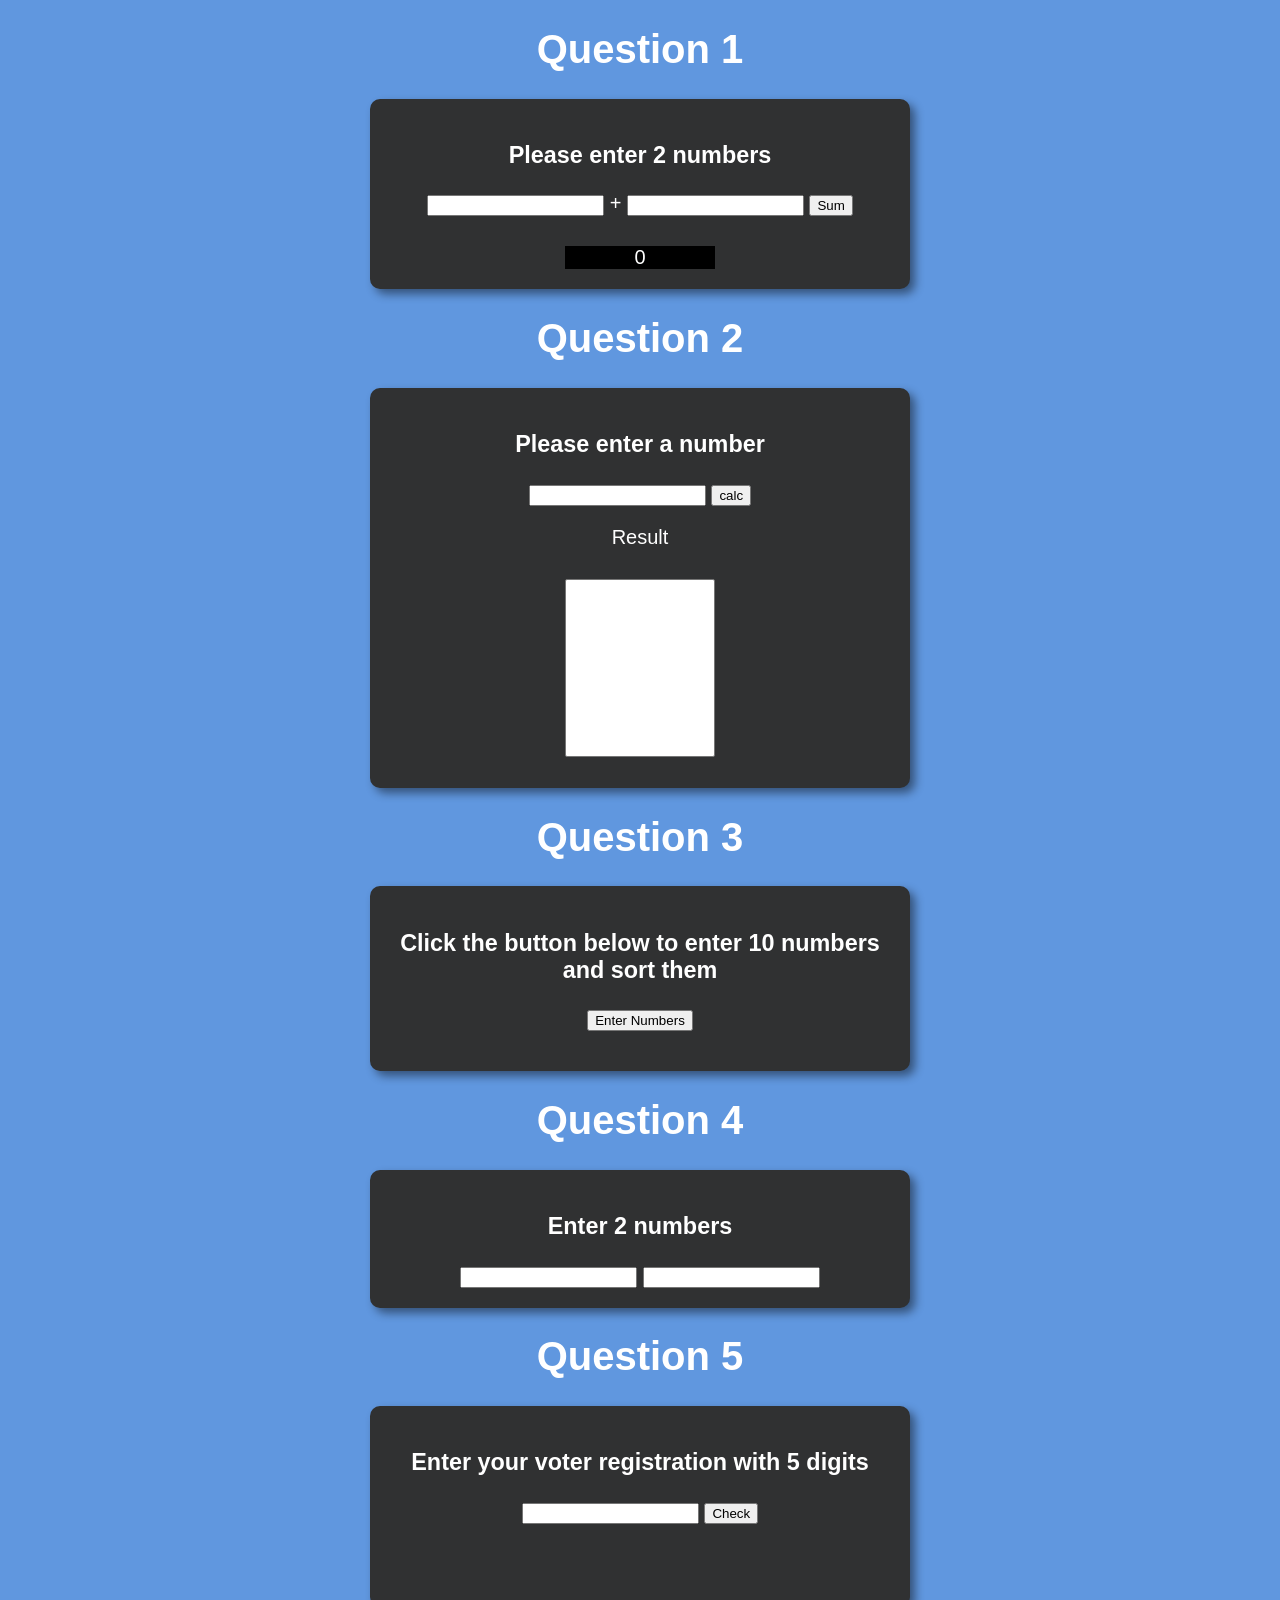
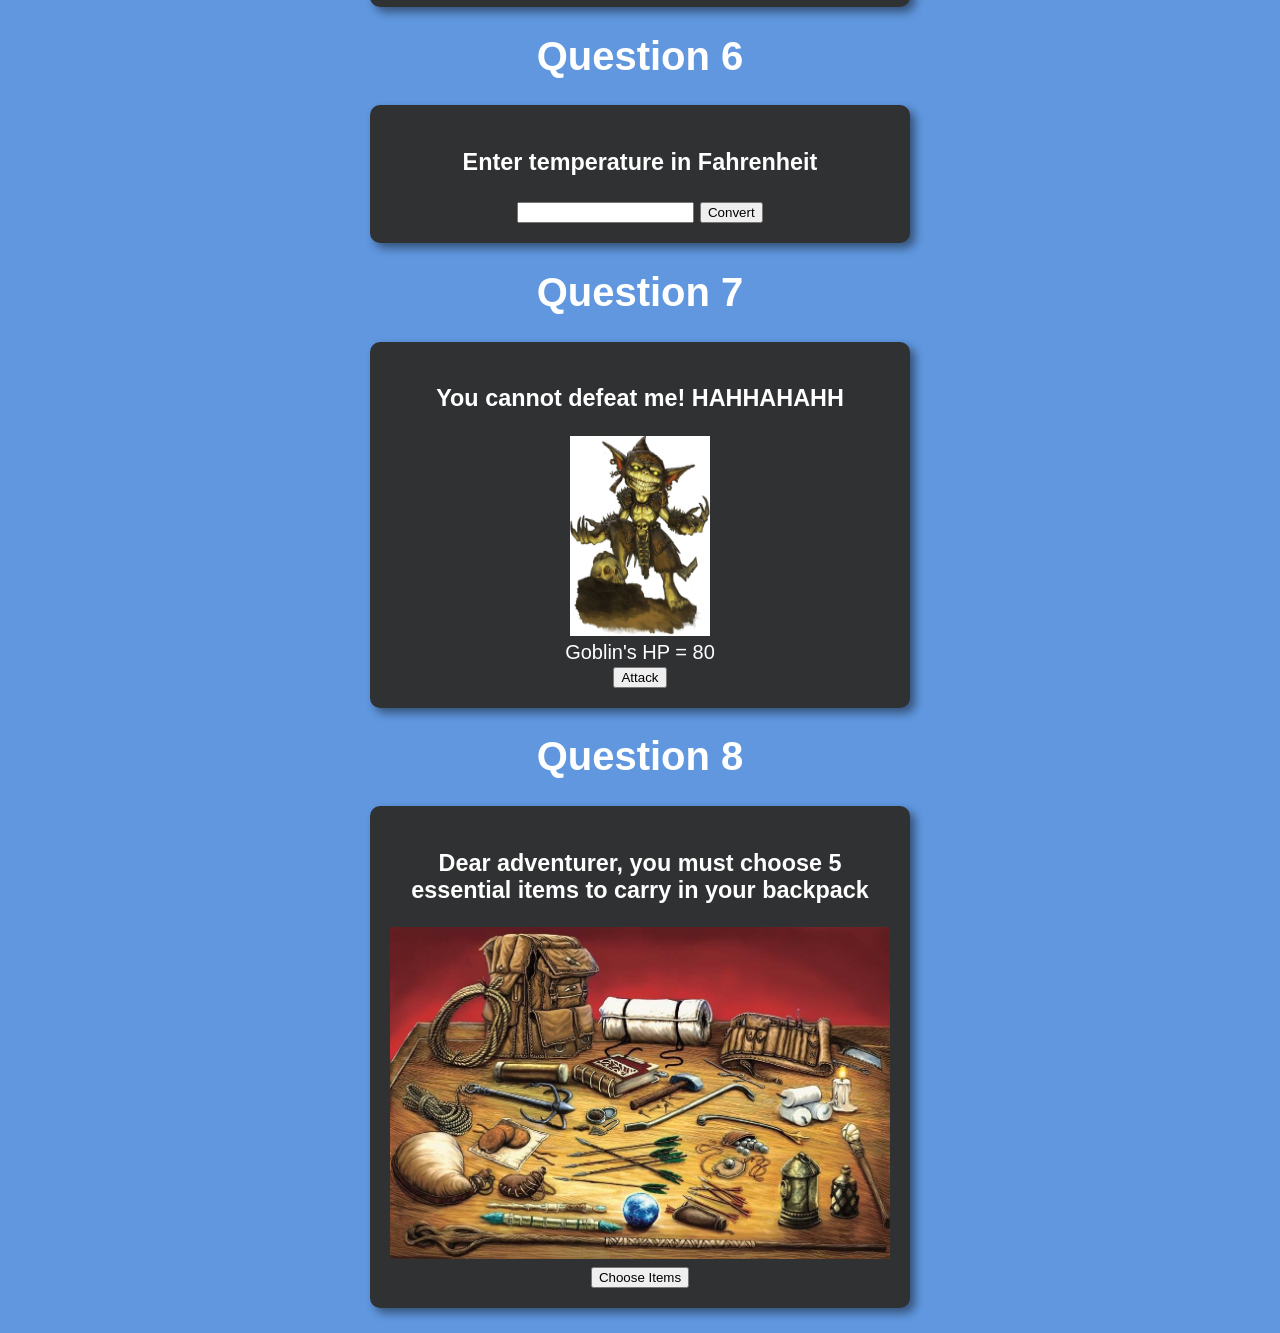
==== index.html @ 4c7edd25 "Some changes on question 5" ====
<!DOCTYPE html>
<html lang="en">
<head>
    <meta charset="UTF-8">
    <meta name="viewport" content="width=device-width, initial-scale=1.0">
    <meta http-equiv="X-UA-Compatible" content="ie=edge">
    <title></title>
    <link rel="stylesheet" href="css/style.css">
</head>
<body>

<header> 
    <h1> Question 1</h1>
</header> 
<section>
<div id="layer"></div>
    <form id="calc">
        
        <h3>Please enter 2 numbers  </h3>  
        <input type="number" id="n1"/> 
        
        <label id="add"> + </label>
            
        <input type="number" id="n2" />
        <input type="button" id="calc" value="Sum" onclick="sum()">
        <div id="res">  0 </div>
        
    </form>
</div>
</section>
<h1> Question 2</h1>
<section>
<div id="layer"></div>
    <form id="calc">
        
        <h3>Please enter a number  </h3>  
        <input type="number" id="nmult"/> 
    
        <input type="button" id="calc" value="calc" onclick="mu()">
        <br>
        <div id="tab"> Result </div>

        <select name="numbers" id="resmult" size="11">

        </select>
    </form>
</div>
</section>

<h1> Question 3</h1>
<section>
<div id="layer"></div>
    <form id="calc">
        
        <h3 id="oi">Click the button below to enter 10 numbers and sort them</h3>  
        <input type="button" id="sort" value="Enter Numbers" onclick="test()">
        <br>
        <div id="tab2"></div>
</form>
</div>
</section>


<h1> Question 4</h1>
<section>
<div id="layer"></div>
    <form id="calc">
        
        <h3 id="oi">Enter 2 numbers</h3>  
       <input type="number" id="num1"> 
       <input type="number" id="num2" onkeyup="show()"> 
    
       <div id="hidden" class="hidden"> 
        <input type="button" class="btn4" id="ad" value="Sum" onclick="sum2()">
        <input type="button" class="btn4" id="sub" value="Sub" onclick="subt()">
        <input type="button" class="btn4" id="mult" value="Multiplication" onclick="mul()">
        <input type="button" class="btn4" id="divi" value="Division" onclick="div()">
        <br>
        <div id="res4"></div>
        </div>       
    </form>
</div>
</section>

<h1> Question 5</h1>
<section>
<div id="layer">
   <!-- <form id="calc"> --> 
        
        <h3 id="oi">Enter your voter registration with 5 digits </h3>  
       <input type="number" id="voter"> 
       <input type="button" id="sort" value="Check" onclick="showcandidacts()">
       
    
       <div class="hidden" id="hidden2"> 
           <div class="hidden" id="candidate1">
               <h3> Vote on Oswaldo </h3>
               <img src="img/sad.jpg" class="imgbasic" id="c1"> <br>
                <input type="button" class="btnvote" id="vote1" value="Vote" onclick="vt1()">
           </div>
           <div class="hidden" id="candidate2">
           <h3> Vote on Pedro </h3>
           <img src="img/sad1.jpg" class="imgbasic" id="c2"> <br>
                <input type="button" class="btnvote" id="vote2" value="Vote" onclick="vt2()">
                </div>
           </div>
                    <br>
        <div id="resvote"></div>
        </div>    
    
</section>

    
<h1> Question 6</h1>
<section>
<div id="layer"></div>
    <form id="calc">
        
        <h3 id="oi">Enter temperature in Fahrenheit</h3>  
       <input type="number" id="temp"> 
       <input type="button" class="btn" id="convert" value="Convert" onclick="convertTemp()">
    
        <br>
        <div id="res6"></div>
    </form>
</section>


<h1> Question 7</h1>
<section>
<div id="layer"></div>
    <form id="calc">
        
        <h3 id="gsays">You cannot defeat me! HAHHAHAHH</h3> 
        <img src="img/goblin.jpg" id="imggoblin" class="imgbasic">
        <div id="hpgoblin">Goblin's HP = 80</div> 
        <div id="damage"></div>
       <input type="button" class="btn" id="atk" value="Attack" onclick="atkGoblin()">
    
        <br>
        <div id="res7"></div>
    </form>

</section>

<h1> Question 8</h1>
<section>

    <form id="calc">
        
        <h3 id="bckpck"> Dear adventurer, you must choose 5 essential items to carry in your backpack</h3> 
        <img src="img/backpack.jpg" id="imgbackpack">
       <input type="button" class="btn" id="chooseItems" value="Choose Items" onclick="addToBck()">
    
        <br>
        <div id="res8"></div>
     
    </form>

</section>
<script src="javascript/script.js"> </script>
</body>
</html>
---- css/style.css ----
section {
    background-color: #303132;
    border-radius: 10px;
    padding: 20px;
    width: 500px;
    margin: 25px auto;
    box-shadow: 5px 5px 10px rgba(0, 0, 0, 0.459);
    text-align: center;

}

body {
    background: rgb(96, 151, 223);
    font: normal 15pt Arial;
    text-align: center;
}

h1 {
    color: white;
    text-align: center;
}

#calc{
    text-align: center;
    
}
#res{
    background-color: black;
    width: 150px;
    
    
    margin: auto;
    margin-top: 30px;

}    
    #resmult{
        background-color: white;
        width: 150px;
        margin: 10px auto;
        margin-top: 10px;
    
 
}

h3{
    color: white;
}

#add{
    color: white;
}
#tab{
    text-align: center;
    color: white;
    margin: 20px;

}

#tab2{
    text-align: center;
    color: white;
    margin: 20px;

}

.hidden{
    display:none;
    margin: 20px;
   
}

#res4{
    color: white;
    
    margin: 10px auto;
    margin-top: 10px;
}

#candidate1{
    width: 50;
    margin: auto 10px;
    
}
#candidate2{
 
    width: 50;
}

.imgbasic{
    width: 140px;
    height: 200px;
}
#hidden2{
   
    
    display: flex;
    justify-content: center;
    text-align: center;
}

div{
    color: white;
}

#imgbackpack{
    width: 500px;
}
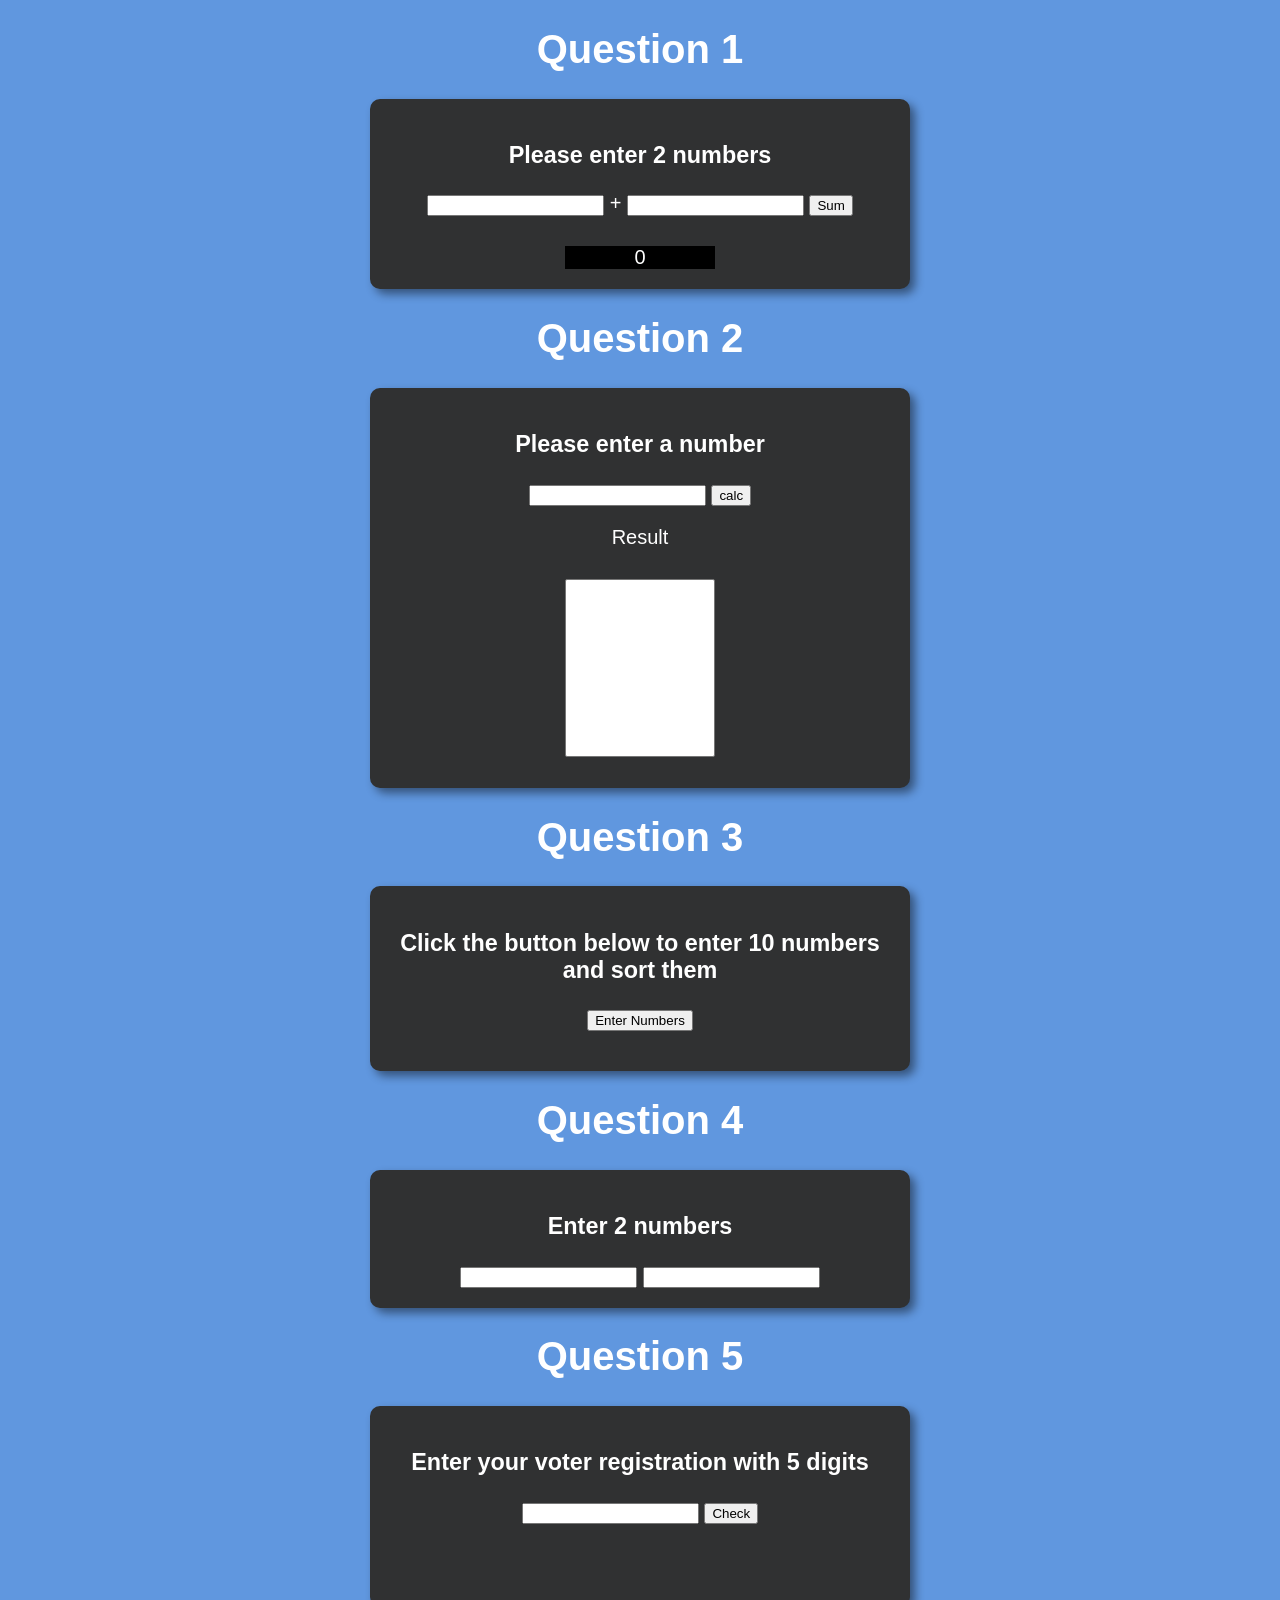
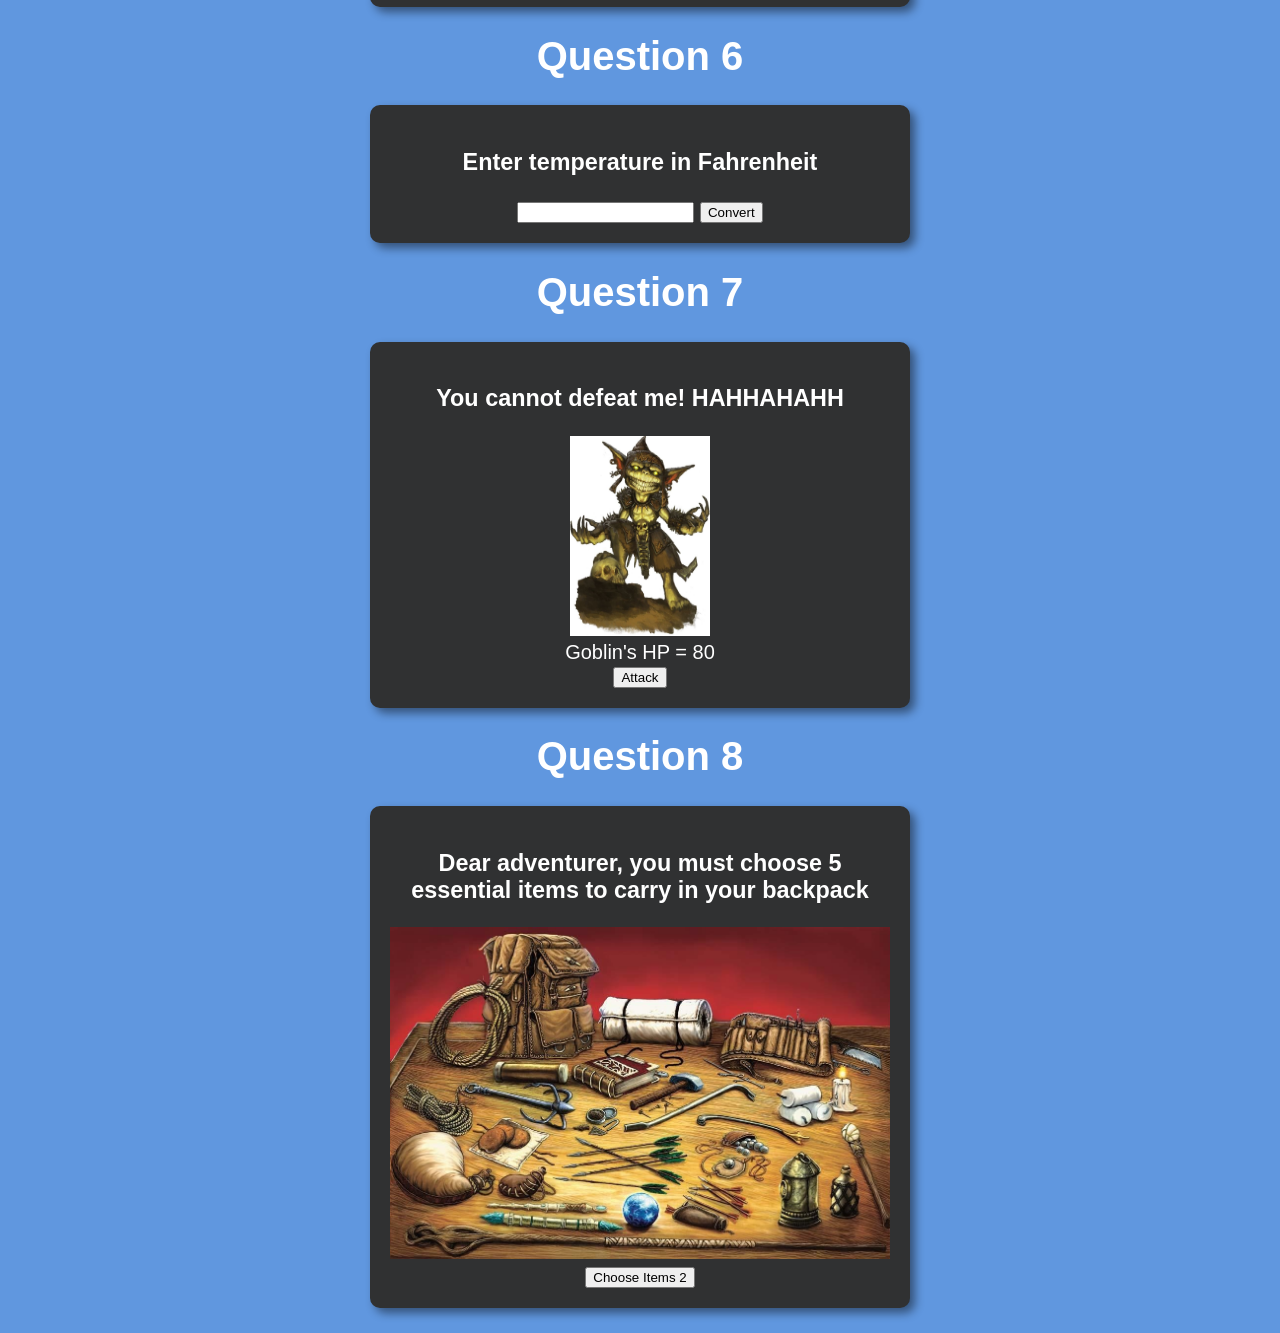
==== commit 24f40bdb: "changing on convert temp" ====
--- a/index.html
+++ b/index.html
@@ -3,7 +3,7 @@
 <head>
     <meta charset="UTF-8">
     <meta name="viewport" content="width=device-width, initial-scale=1.0">
-    <meta http-equiv="X-UA-Compatible" content="ie=edge">
+    <meta content="ie=edge" http-equiv="X-UA-Compatible">
     <title></title>
     <link rel="stylesheet" href="css/style.css">
 </head>
@@ -26,7 +26,7 @@
         <div id="res">  0 </div>
         
     </form>
-</div>
+
 </section>
 <h1> Question 2</h1>
 <section>
@@ -42,9 +42,9 @@
 
         <select name="numbers" id="resmult" size="11">
 
-        </select>
+        </select>      
     </form>
-</div>
+
 </section>
 
 <h1> Question 3</h1>
@@ -55,9 +55,9 @@
         <h3 id="oi">Click the button below to enter 10 numbers and sort them</h3>  
         <input type="button" id="sort" value="Enter Numbers" onclick="test()">
         <br>
-        <div id="tab2"></div>
-</form>
-</div>
+        <div id="tab2"></div>    
+    </form>
+
 </section>
 
 
@@ -77,18 +77,46 @@
         <input type="button" class="btn4" id="divi" value="Division" onclick="div()">
         <br>
         <div id="res4"></div>
-        </div>       
+        </div>         
     </form>
-</div>
+
 </section>
+
+<!-- <h1> Question 5</h1>
+<section>
+<div id="layer">
+    <form id="calc"> 
+        
+        <h3 id="oi">Enter your voter registration with 5 digits </h3>  
+       <input type="number" id="voter"> 
+       <input type="button" id="sort" value="Check" onclick="showcandidacts()">
+       
+    
+       <div class="hidden" id="hidden2"> 
+           <div class="hidden" id="candidate1">
+               <h3> Vote on Oswaldo from the Partido Saber</h3>
+               <img src="img/sad.jpg" class="imgbasic" id="c1"> <br>
+                <input type="button" class="btnvote" id="vote1" value="Vote" onclick="vt1()">
+           </div>
+           <div class="hidden" id="candidate2">
+           <h3> Vote on Pedro </h3>
+           <img src="img/sad1.jpg" class="imgbasic" id="c2"> <br>
+                <input type="button" class="btnvote" id="vote2" value="Vote" onclick="vt2()">
+                </div>
+           </div>
+        <br>
+        <div id="res4" class="hidden"><input type="button" onclick="calcVotes()">
+        </div>  
+
+</section> -->
 
 <h1> Question 5</h1>
 <section>
 <div id="layer">
    <!-- <form id="calc"> --> 
         
-        <h3 id="oi">Enter your voter registration with 5 digits </h3>  
-       <input type="number" id="voter"> 
+        <h3 id="oi">Enter your voter registration with 5 digits </h3>
+       <input type="number" id="voter">
        <input type="button" id="sort" value="Check" onclick="showcandidacts()">
        
     
@@ -114,15 +142,13 @@
 <h1> Question 6</h1>
 <section>
 <div id="layer"></div>
-    <form id="calc">
-        
-        <h3 id="oi">Enter temperature in Fahrenheit</h3>  
-       <input type="number" id="temp"> 
-       <input type="button" class="btn" id="convert" value="Convert" onclick="convertTemp()">
-    
-        <br>
-        <div id="res6"></div>
-    </form>
+
+    <h3 id="oi">Enter temperature in Fahrenheit</h3>
+    <input type="number" id="temp">
+    <input type="button" class="btn" id="convert" value="Convert" onclick="convertTemp()">
+
+    <br>
+    <div id="res6"></div>
 </section>
 
 
@@ -134,12 +160,12 @@
         <h3 id="gsays">You cannot defeat me! HAHHAHAHH</h3> 
         <img src="img/goblin.jpg" id="imggoblin" class="imgbasic">
         <div id="hpgoblin">Goblin's HP = 80</div> 
-        <div id="damage"></div>
+        <div id="damage"></div> 
        <input type="button" class="btn" id="atk" value="Attack" onclick="atkGoblin()">
     
         <br>
         <div id="res7"></div>
-    </form>
+</form>
 
 </section>
 
@@ -149,12 +175,12 @@
     <form id="calc">
         
         <h3 id="bckpck"> Dear adventurer, you must choose 5 essential items to carry in your backpack</h3> 
-        <img src="img/backpack.jpg" id="imgbackpack">
-       <input type="button" class="btn" id="chooseItems" value="Choose Items" onclick="addToBck()">
+        <img src="img/backpack.jpg" id="imgbackpack" alt="Backpack">
+       <input type="button" class="btn" id="chooseItems" value="Choose Items 2" onclick="addToBck()">
     
         <br>
         <div id="res8"></div>
-     
+    
     </form>
 
 </section>
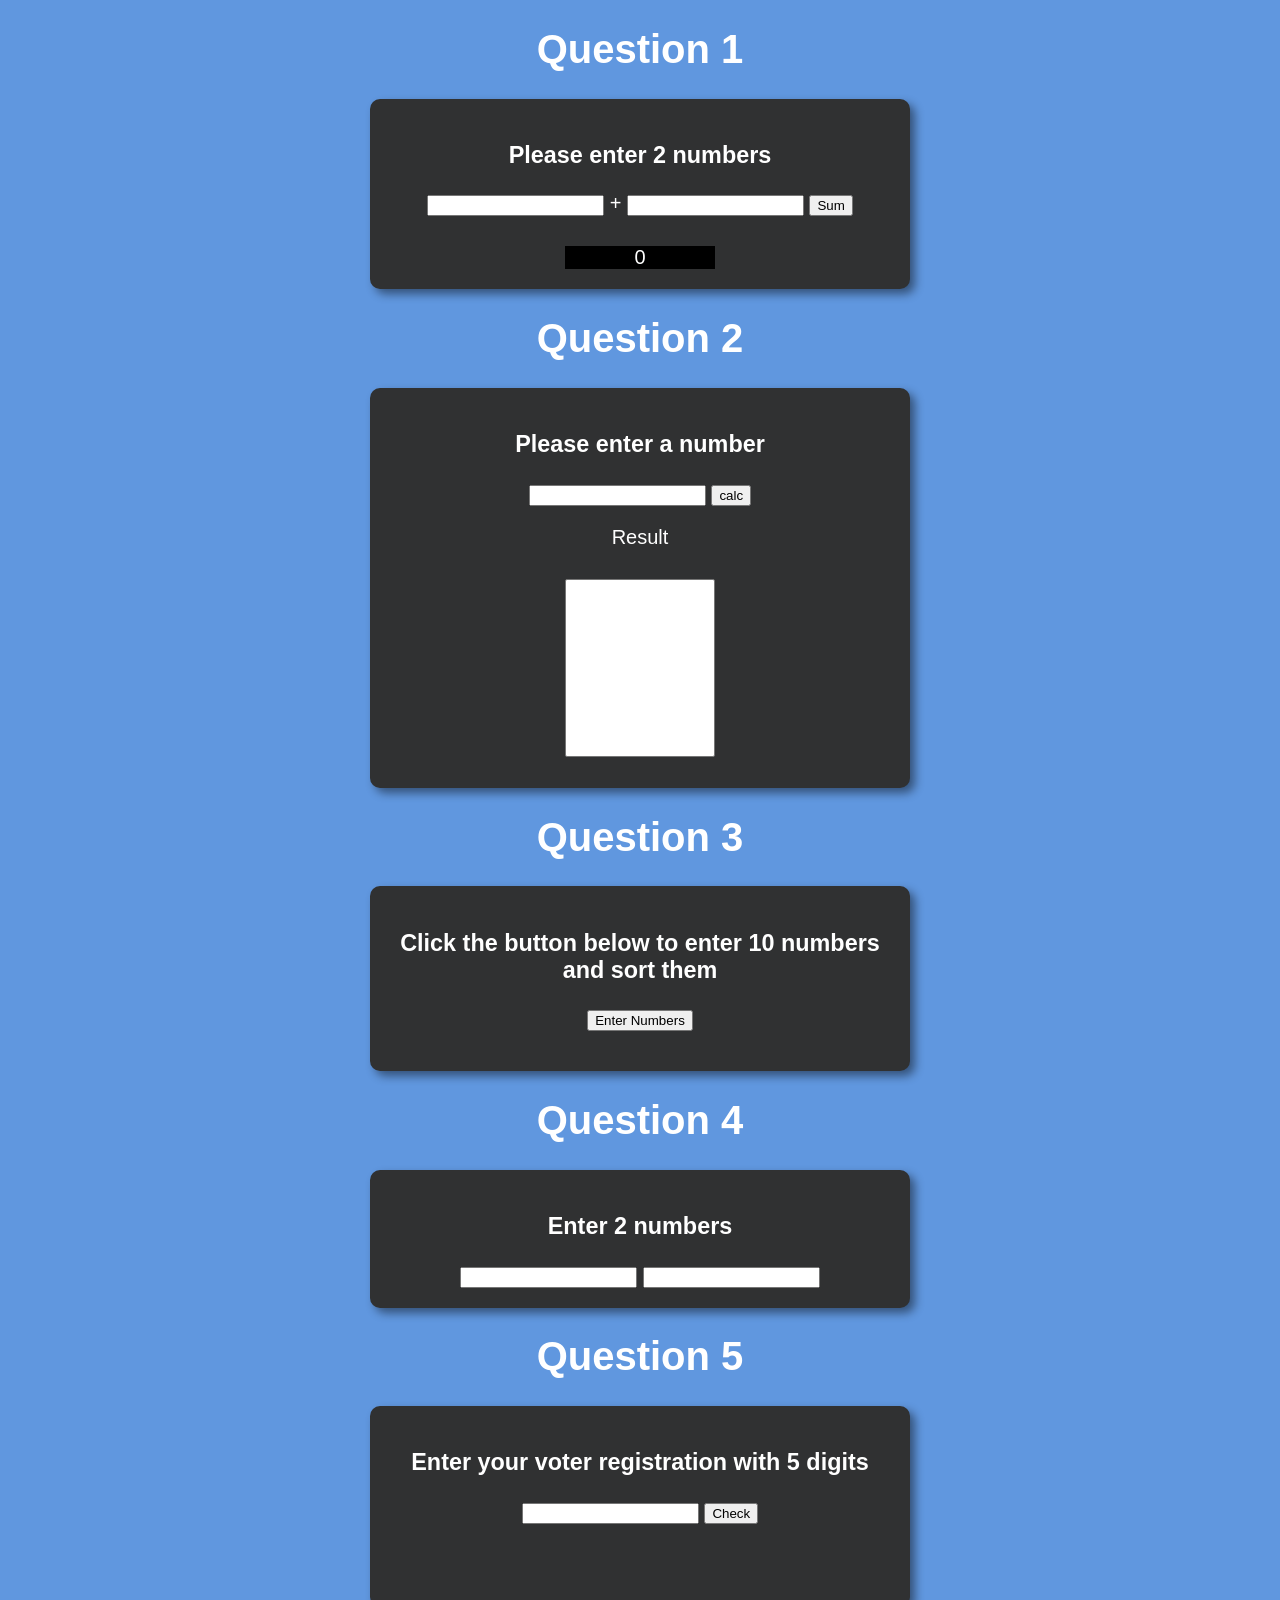
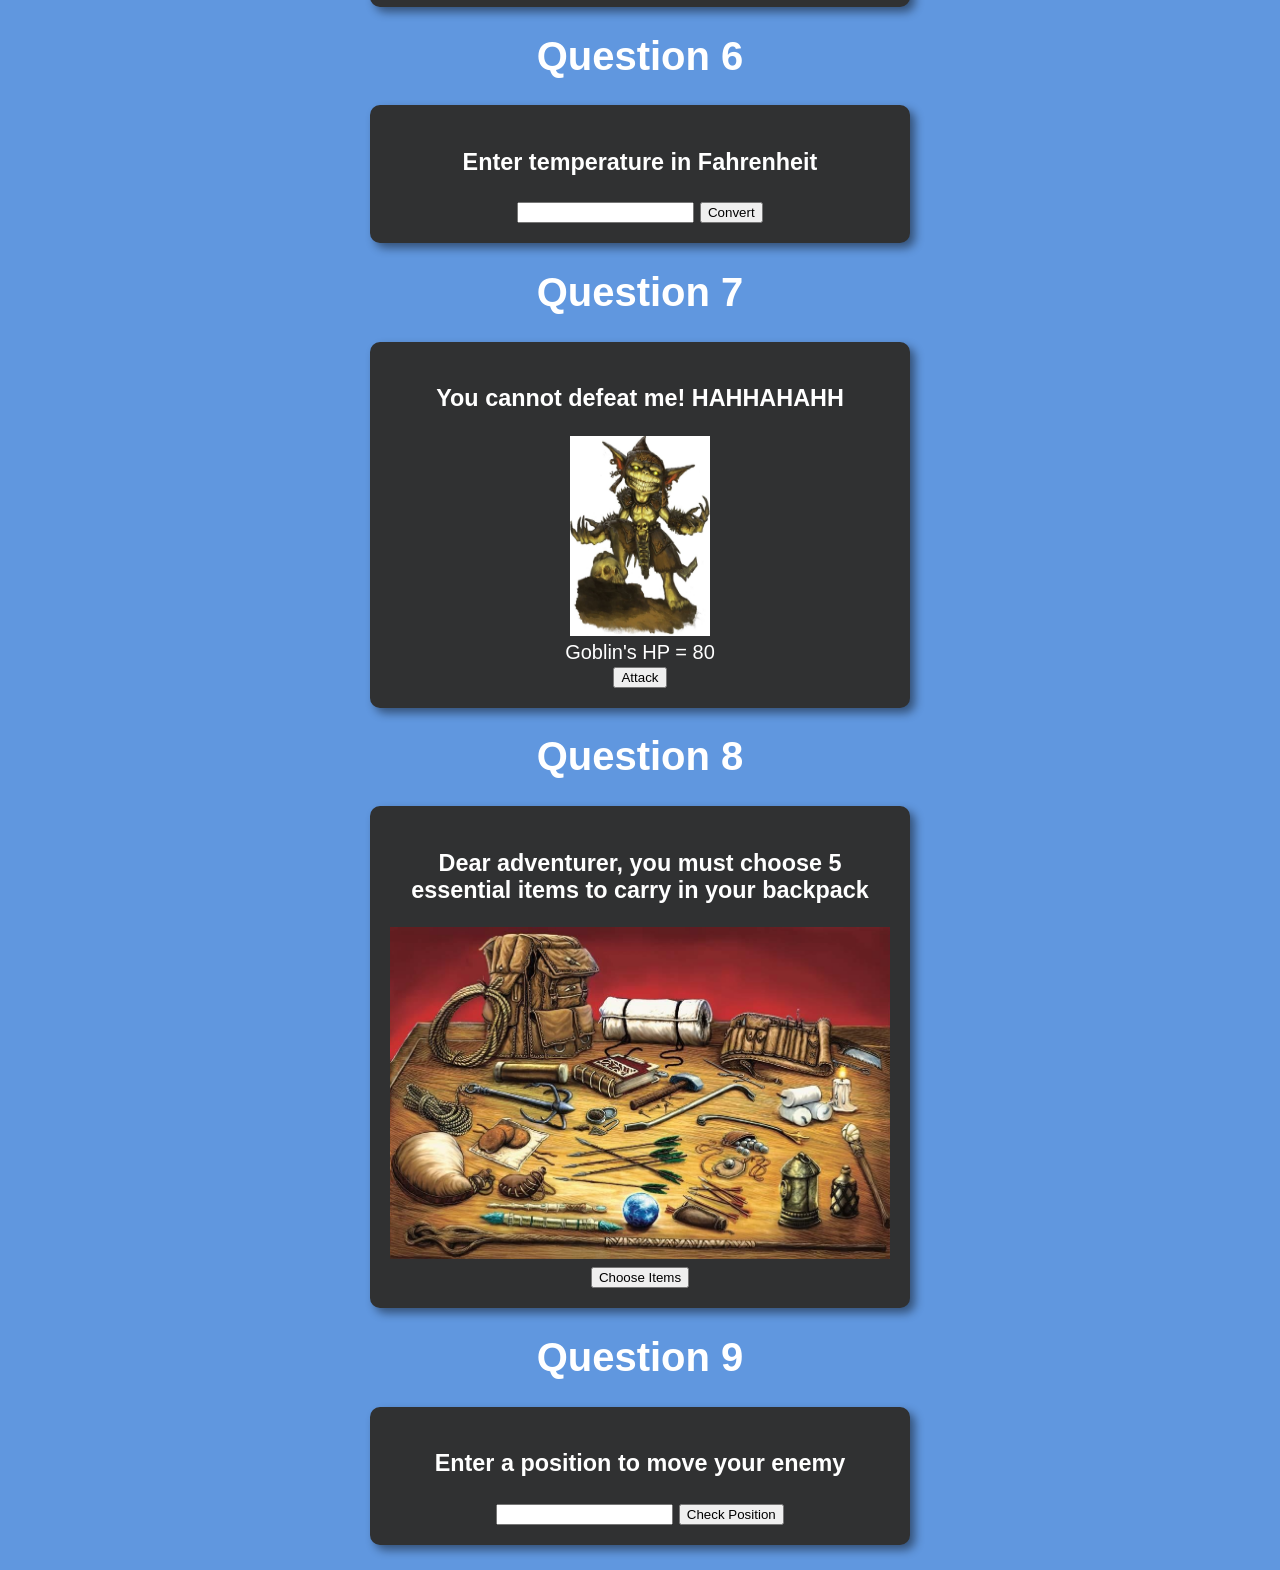
==== commit 678352dd: "a" ====
--- a/index.html
+++ b/index.html
@@ -3,7 +3,7 @@
 <head>
     <meta charset="UTF-8">
     <meta name="viewport" content="width=device-width, initial-scale=1.0">
-    <meta content="ie=edge" http-equiv="X-UA-Compatible">
+    <meta http-equiv="X-UA-Compatible" content="ie=edge">
     <title></title>
     <link rel="stylesheet" href="css/style.css">
 </head>
@@ -26,7 +26,7 @@
         <div id="res">  0 </div>
         
     </form>
-
+</div>
 </section>
 <h1> Question 2</h1>
 <section>
@@ -44,7 +44,7 @@
 
         </select>      
     </form>
-
+</div>
 </section>
 
 <h1> Question 3</h1>
@@ -57,7 +57,7 @@
         <br>
         <div id="tab2"></div>    
     </form>
-
+</div>
 </section>
 
 
@@ -79,7 +79,7 @@
         <div id="res4"></div>
         </div>         
     </form>
-
+</div>
 </section>
 
 <!-- <h1> Question 5</h1>
@@ -115,8 +115,8 @@
 <div id="layer">
    <!-- <form id="calc"> --> 
         
-        <h3 id="oi">Enter your voter registration with 5 digits </h3>
-       <input type="number" id="voter">
+        <h3 id="oi">Enter your voter registration with 5 digits </h3>  
+       <input type="number" id="voter"> 
        <input type="button" id="sort" value="Check" onclick="showcandidacts()">
        
     
@@ -142,13 +142,15 @@
 <h1> Question 6</h1>
 <section>
 <div id="layer"></div>
-
-    <h3 id="oi">Enter temperature in Fahrenheit</h3>
-    <input type="number" id="temp">
-    <input type="button" class="btn" id="convert" value="Convert" onclick="convertTemp()">
-
-    <br>
-    <div id="res6"></div>
+    <form id="calc">
+        
+        <h3 id="oi">Enter temperature in Fahrenheit</h3>  
+       <input type="number" id="temp"> 
+       <input type="button" class="btn" id="convert" value="Convert" onclick="convertTemp()">
+    
+        <br>
+        <div id="res6"></div>
+    </form>
 </section>
 
 
@@ -175,15 +177,30 @@
     <form id="calc">
         
         <h3 id="bckpck"> Dear adventurer, you must choose 5 essential items to carry in your backpack</h3> 
-        <img src="img/backpack.jpg" id="imgbackpack" alt="Backpack">
-       <input type="button" class="btn" id="chooseItems" value="Choose Items 2" onclick="addToBck()">
+        <img src="img/backpack.jpg" id="imgbackpack">
+       <input type="button" class="btn" id="chooseItems" value="Choose Items" onclick="addToBck()">
     
         <br>
         <div id="res8"></div>
     
     </form>
-
-</section>
+</section>
+
+
+<h1> Question 9</h1>
+<section>
+<div id="layer"></div>
+    <form id="calc">
+        
+        <h3 id="oi">Enter a position to move your enemy</h3>  
+        <input type="number" id="txtn">
+        <input type="button" id="btnMove" value="Check Position" onclick="LimitPosition()">
+        <br>
+        <div id="res9"></div>    
+    </form>
+</div>
+</section>
+
 <script src="javascript/script.js"> </script>
 </body>
 </html>
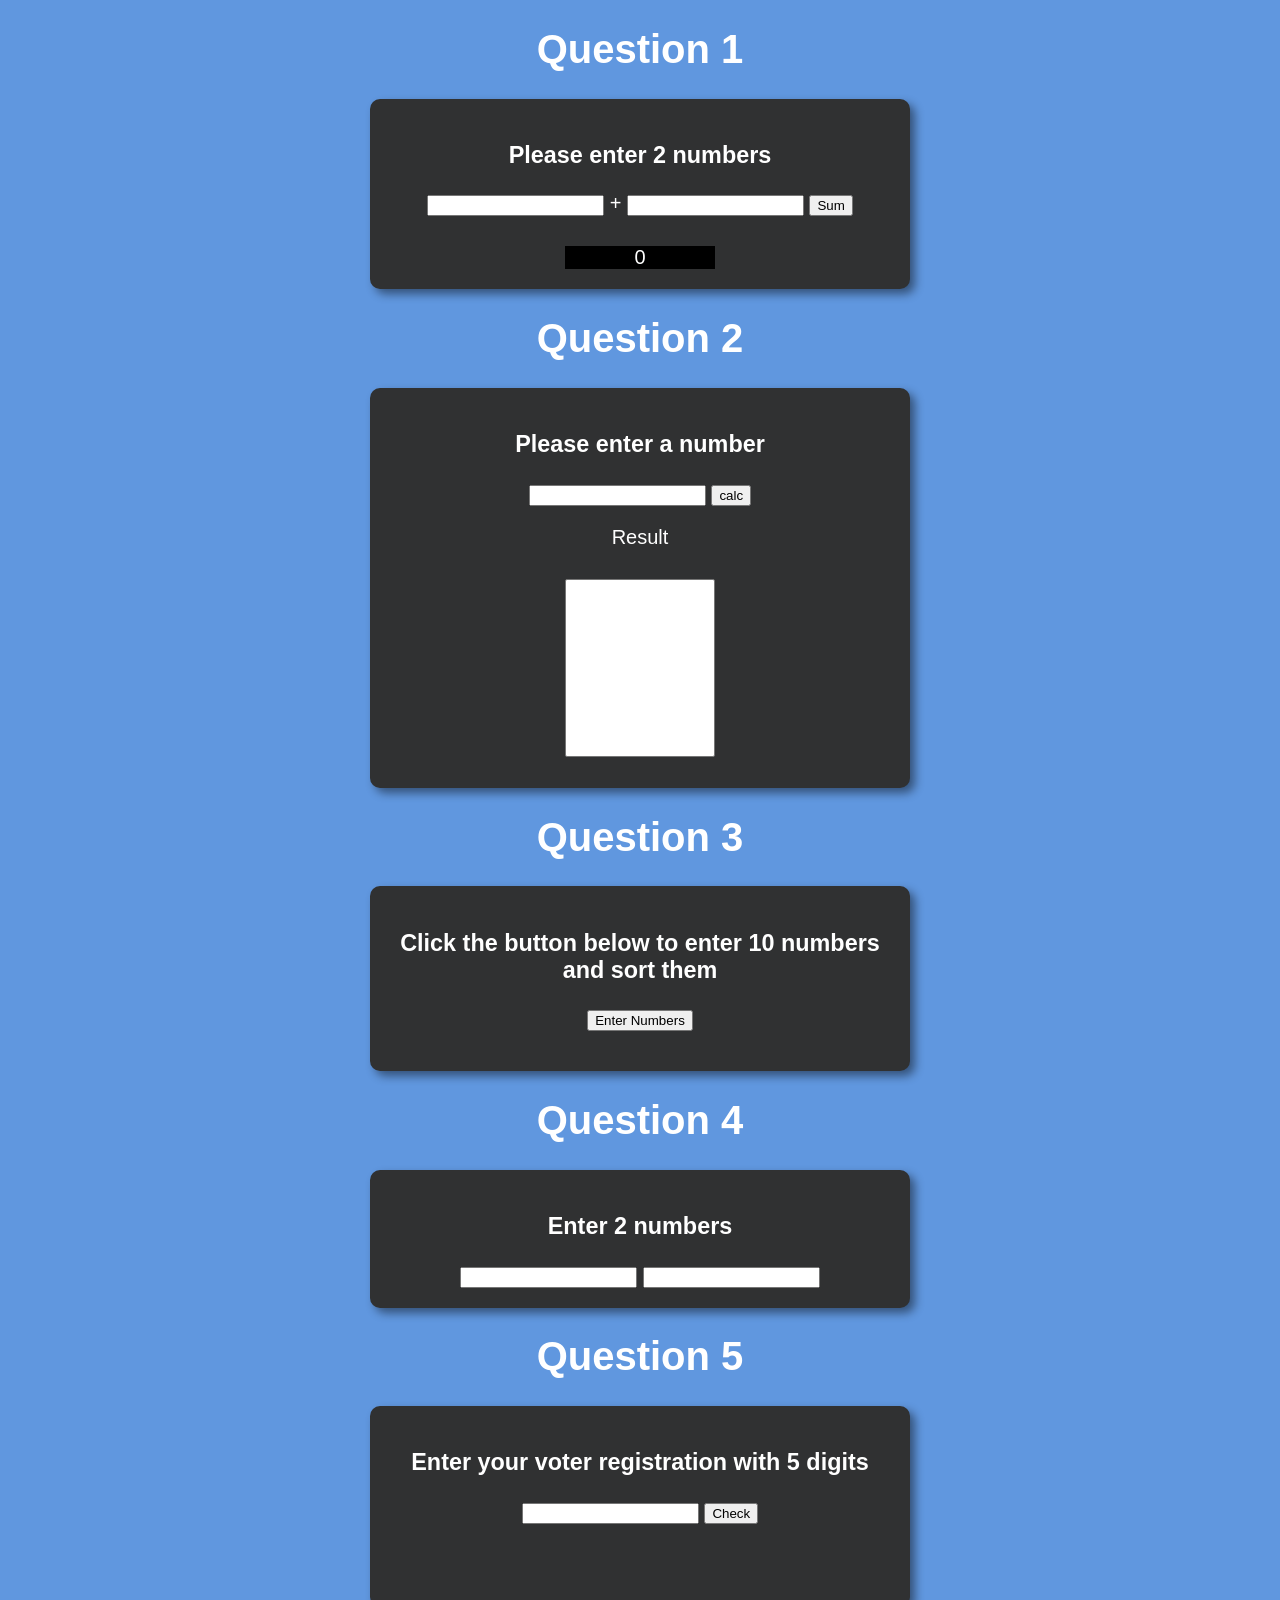
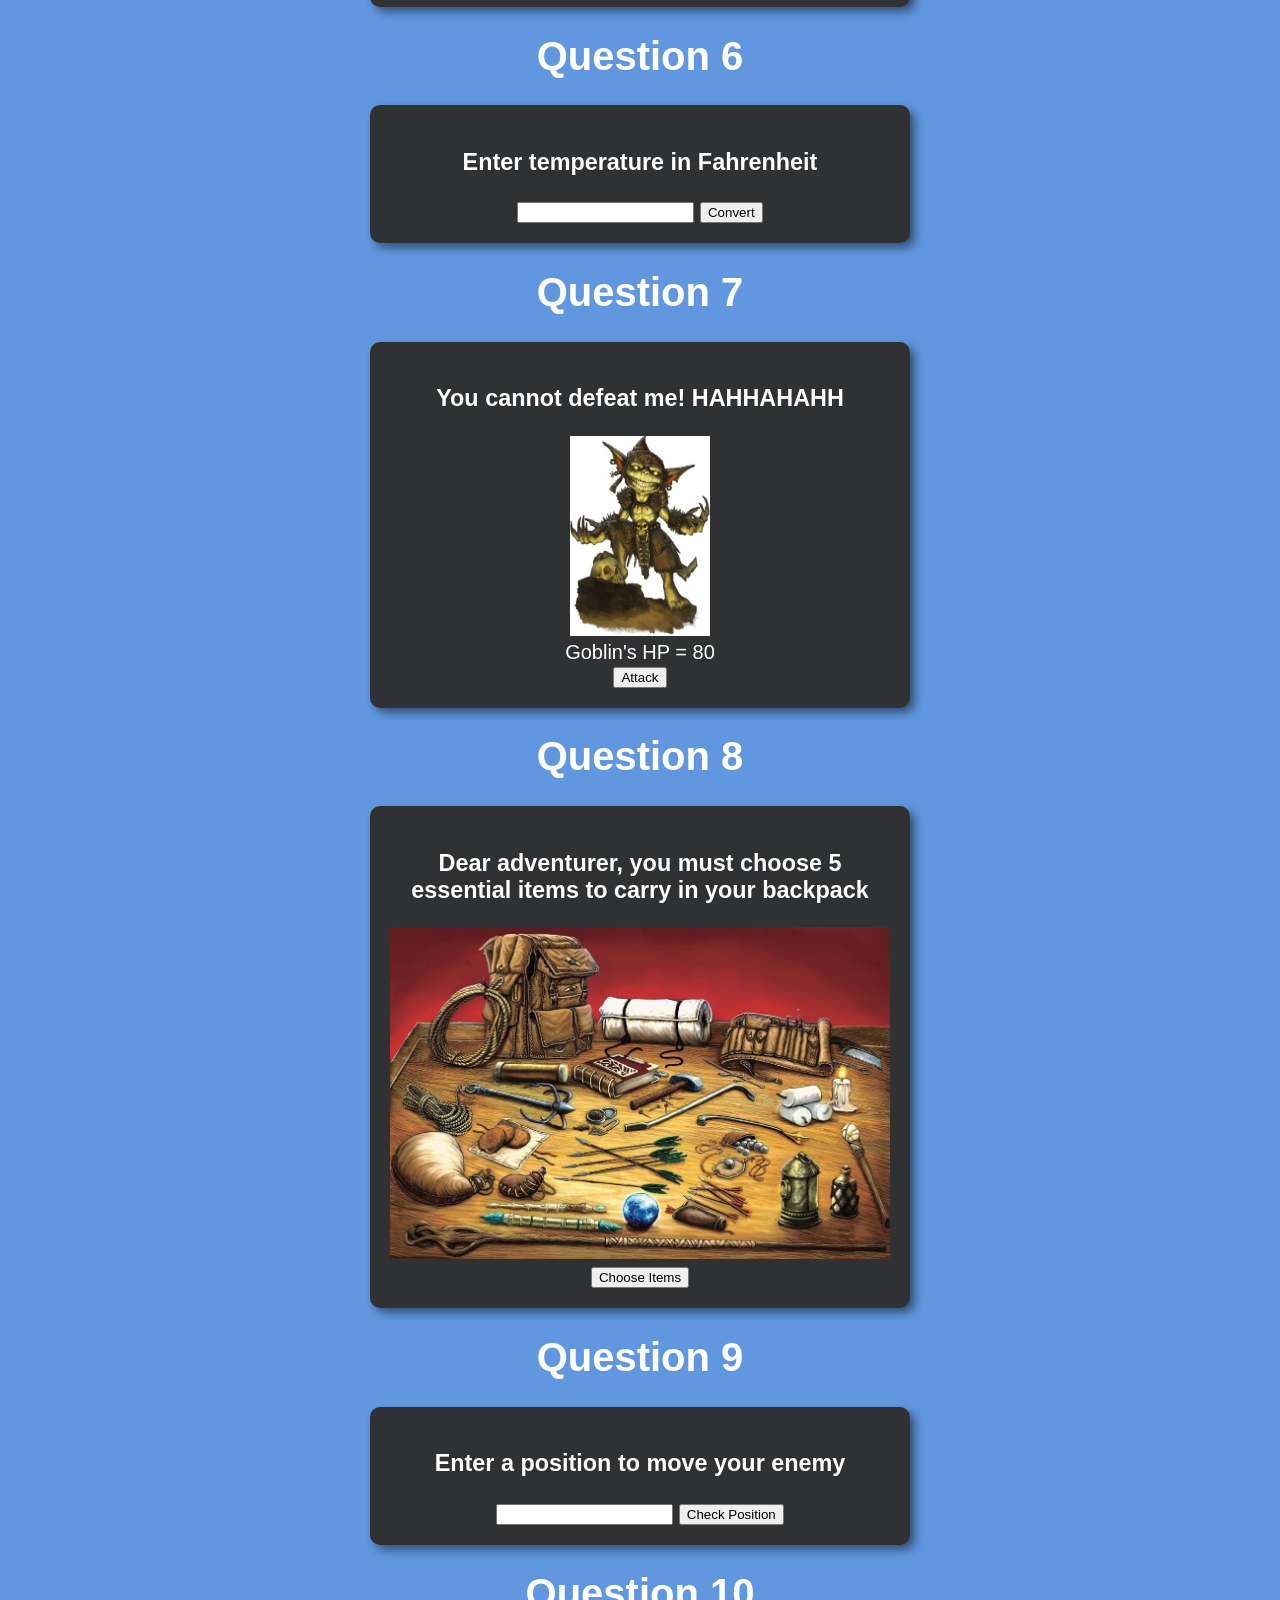
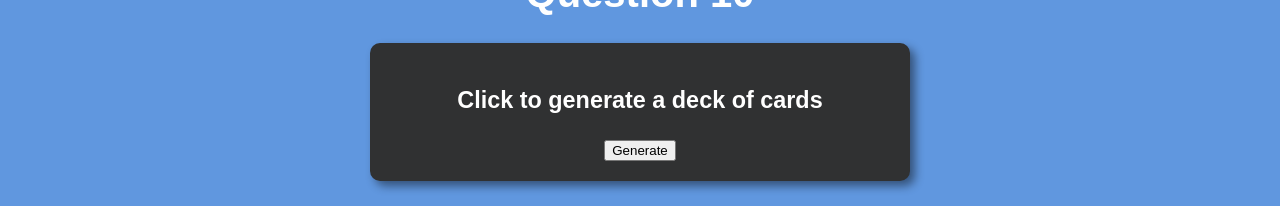
==== commit 6de11e92: "Testing Card" ====
--- a/index.html
+++ b/index.html
@@ -201,6 +201,21 @@
 </div>
 </section>
 
+<h1> Question 10</h1>
+<section>
+<div id="layer"></div>
+    <form id="calc">
+        
+        <h3 id="oi"> Click to generate a deck of cards</h3>  
+        
+        <input type="button" id="btnCard" value="Generate" onclick="exibir()">
+        
+        <br>
+        <div id="res10"></div>    
+    </form>
+</div>
+</section>
+
 <script src="javascript/script.js"> </script>
 </body>
 </html>
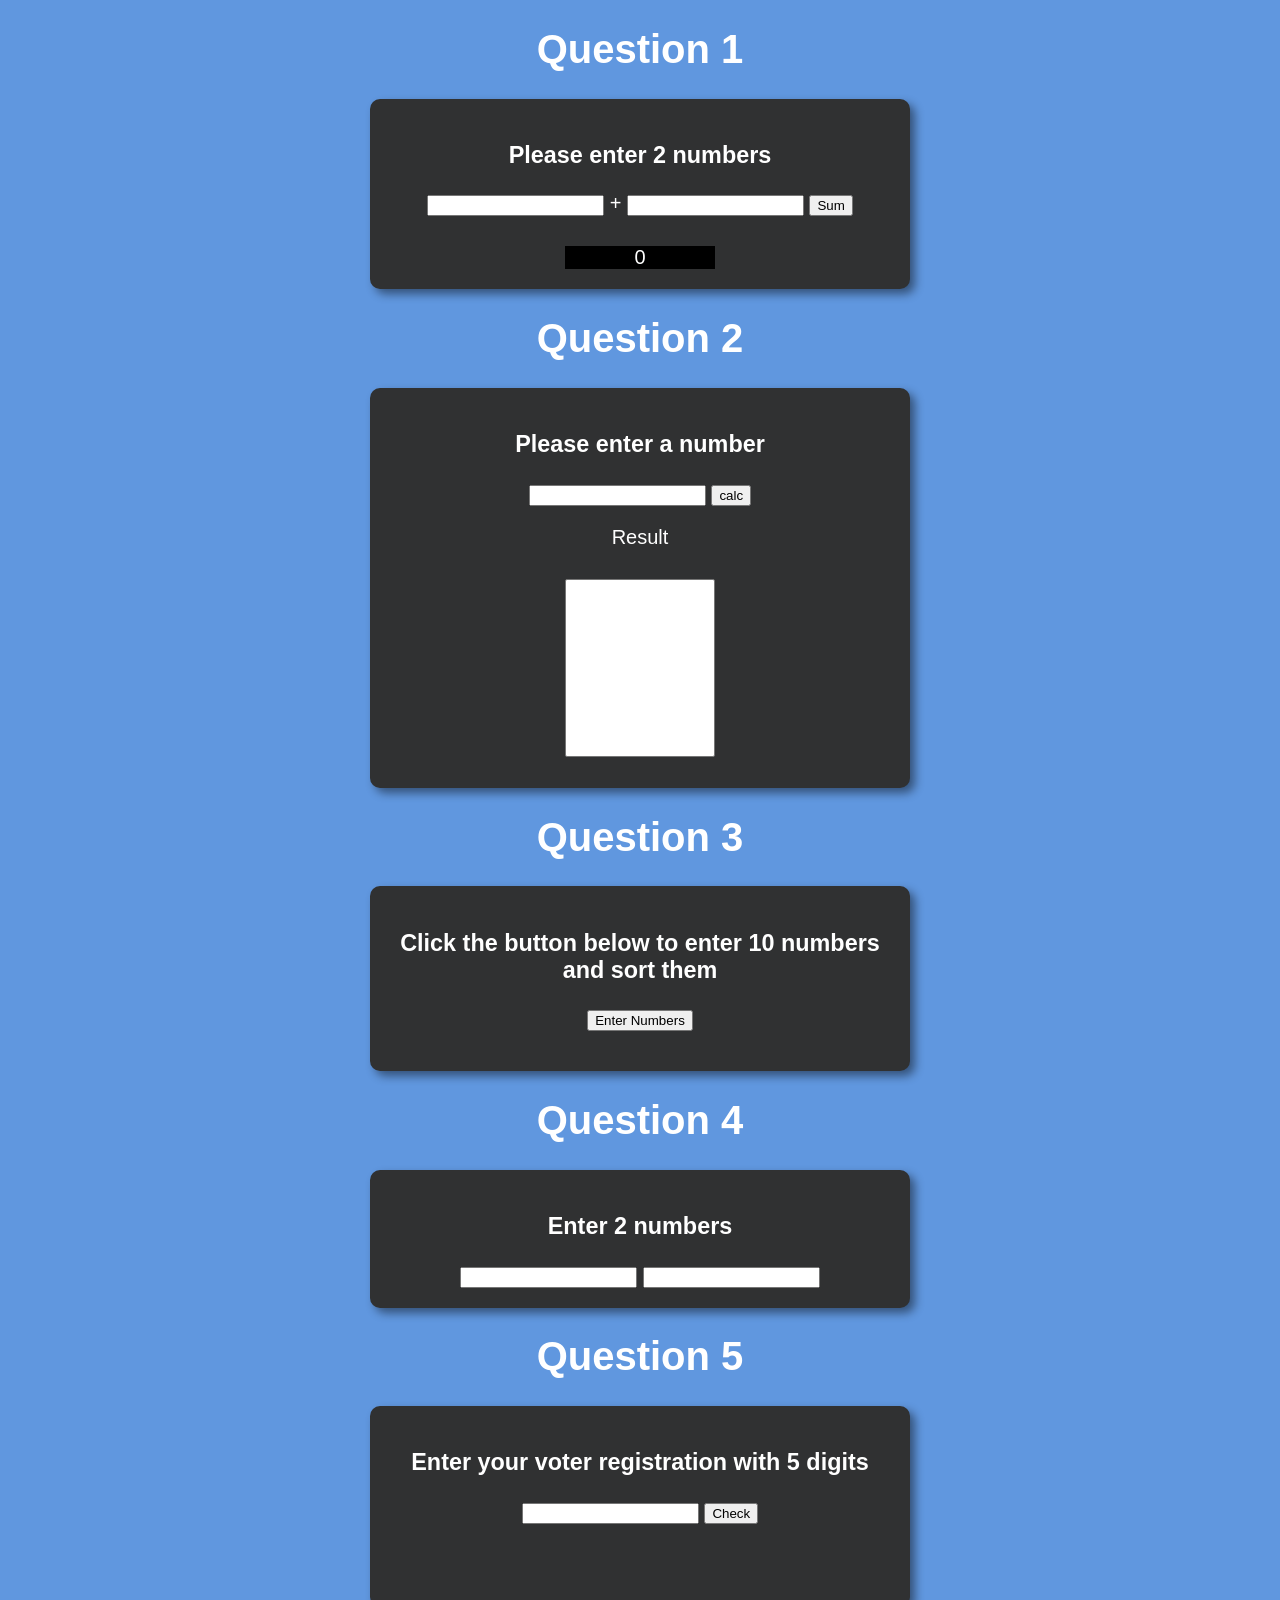
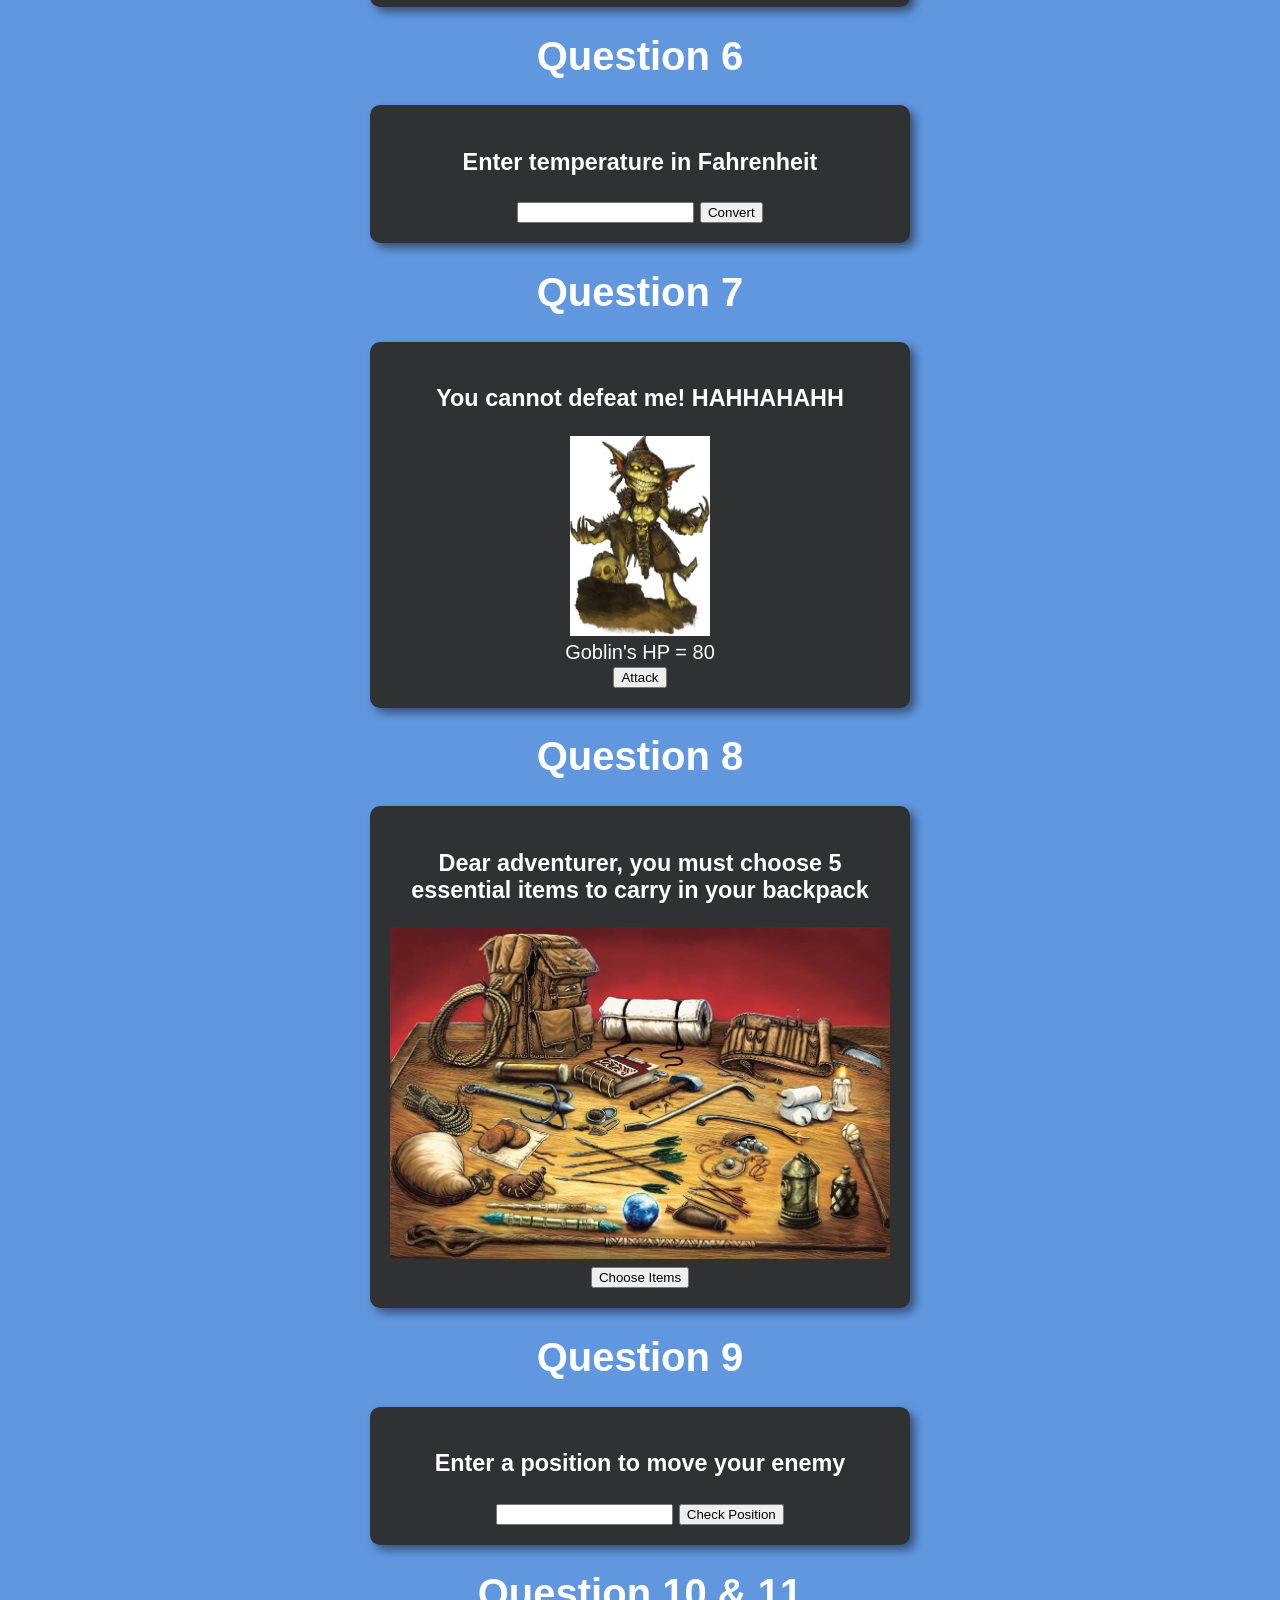
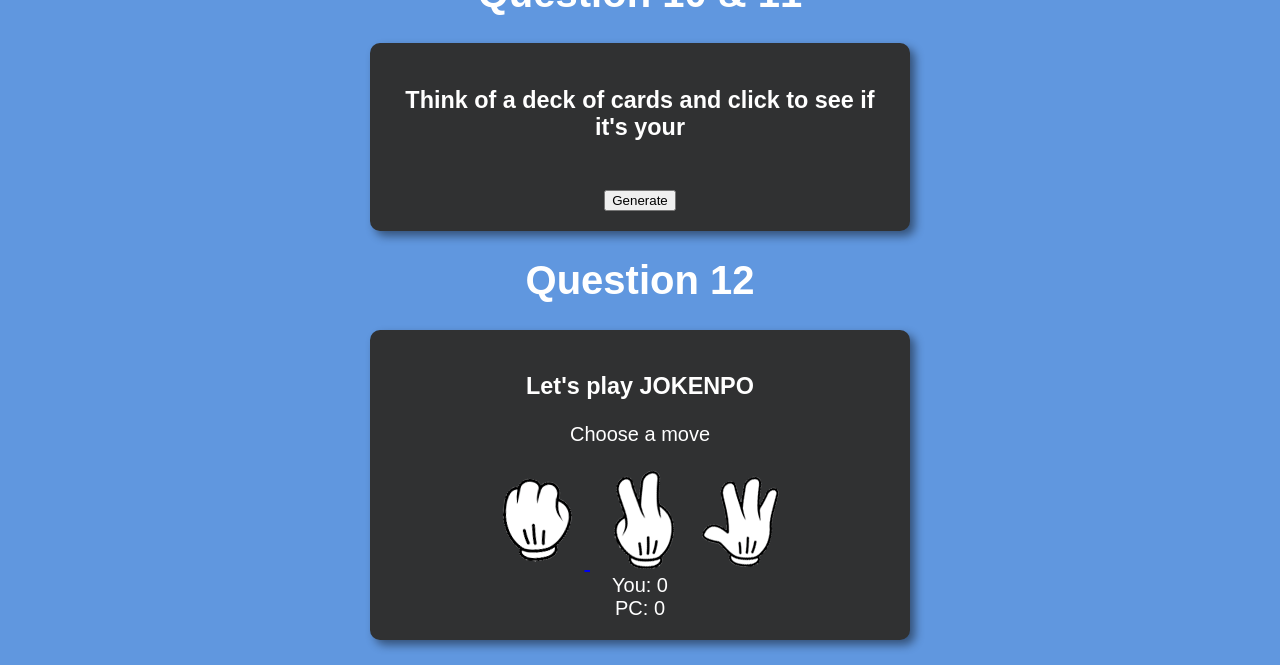
==== commit f8d12dda: "Finish" ====
--- a/index.html
+++ b/index.html
@@ -131,7 +131,9 @@
            <img src="img/sad1.jpg" class="imgbasic" id="c2"> <br>
                 <input type="button" class="btnvote" id="vote2" value="Vote" onclick="vt2()">
                 </div>
-           </div>
+
+           </div>
+    <input type="button" id="btnresvt" value="Result" onclick="resvot()">
                     <br>
         <div id="resvote"></div>
         </div>    
@@ -201,17 +203,42 @@
 </div>
 </section>
 
-<h1> Question 10</h1>
-<section>
-<div id="layer"></div>
-    <form id="calc">
-        
-        <h3 id="oi"> Click to generate a deck of cards</h3>  
-        
-        <input type="button" id="btnCard" value="Generate" onclick="exibir()">
-        
-        <br>
-        <div id="res10"></div>    
+<h1> Question 10 & 11</h1>
+<section>
+<div id="layer"></div>
+    <form id="calc">
+        
+        <h3 id="card"> Think of a deck of cards and click to see if it's your</h3>  
+        <div id="res10"></div> <br>
+        <input type="button" id="btnCard" value="Generate" onclick="generate()"> 
+        <div id="btnHide">  <input type="button" id="btnYes" value="Yes" onclick="yes()">
+            <input type="button" id="btnNo" value="No" onclick="generate()">
+           </div>                
+  </form>
+</div>
+</section>
+
+<h1> Question 12</h1>
+<section>
+<div id="layer"></div>
+    <form id="calc">
+        <h3 id="oi">Let's play JOKENPO</h3>
+        <div id="speak">Choose a move</div>
+        <div id="pcmove"> </div><br>
+
+        <a href="#footer" onclick="jokenpo('rock');"><img src="img/rock.png"> </a>
+        <a href="#footer" onclick="jokenpo('scissors');"><img src="img/scissors.png"></a>
+        <a href="#footer" onclick="jokenpo('paper');"><img src="img/paper.png"></a>
+
+
+
+<!--        <input type="button" id="btnRock" value="Rock" onclick="jokenpo()">-->
+<!--        <input type="button" id="btnPaper" value="paper" onclick="jokenpo()">-->
+<!--        <input type="button" id="btnScissors" value="scissors" onclick="jokenpo()">-->
+        
+        <div id="scorep">You: 0</div>
+
+        <div id="scorepc">PC: 0</div>
     </form>
 </div>
 </section>
--- a/css/style.css
+++ b/css/style.css
@@ -104,4 +104,11 @@
 
 #imgbackpack{
     width: 500px;
+}
+
+#btnHide{
+    display: none;
+}
+#btnresvt{
+    display: none;
 }
